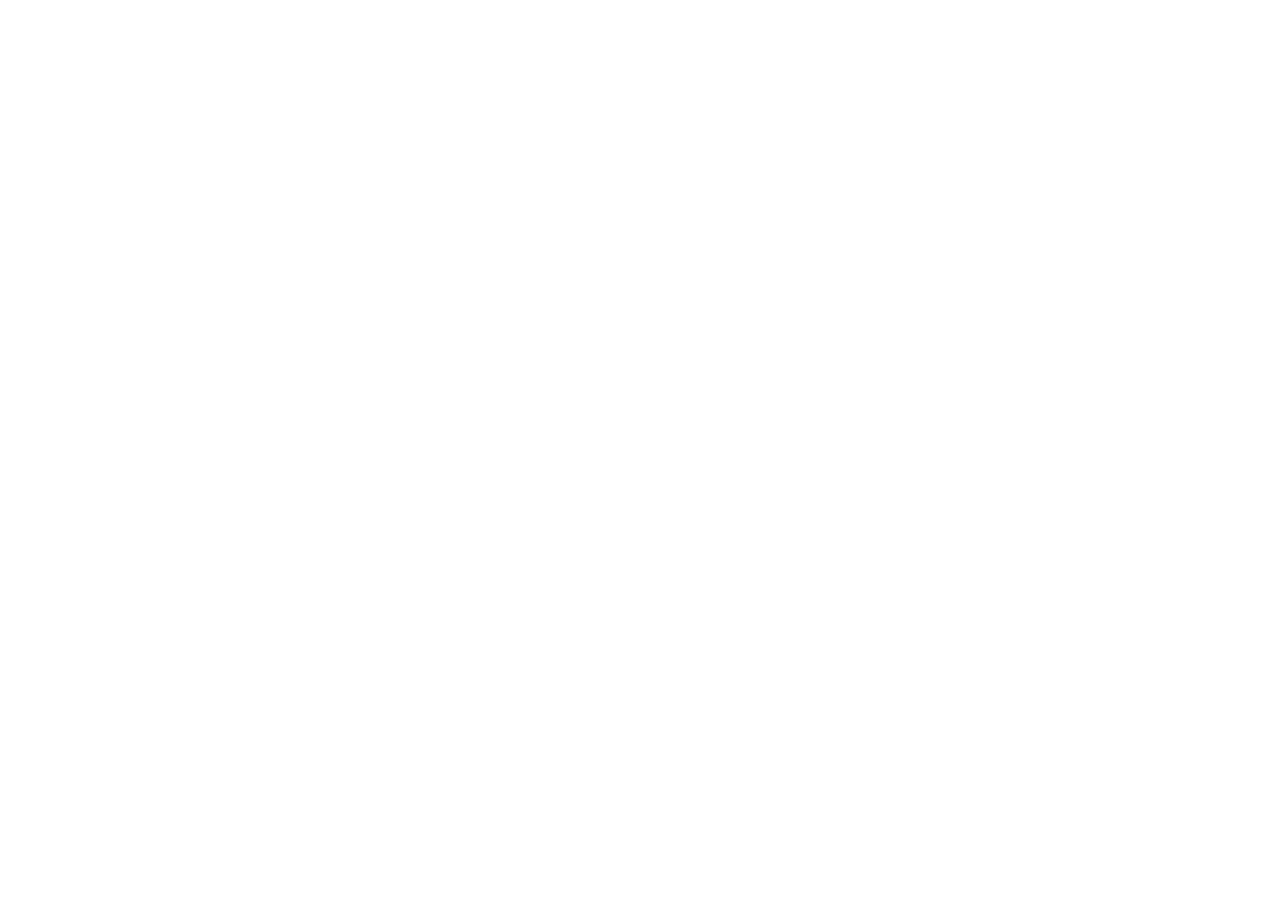
==== index.html @ 57a1e3ef "Initial push of OHG app files" ====
<!DOCTYPE html>
<html lang="en">
<head>
    <meta charset="UTF-8">
    <meta name="viewport" content="width=device-width, initial-scale=1.0">
    <title>Oaken Hollow Games</title>
</head>
<body>
    
</body>
</html>
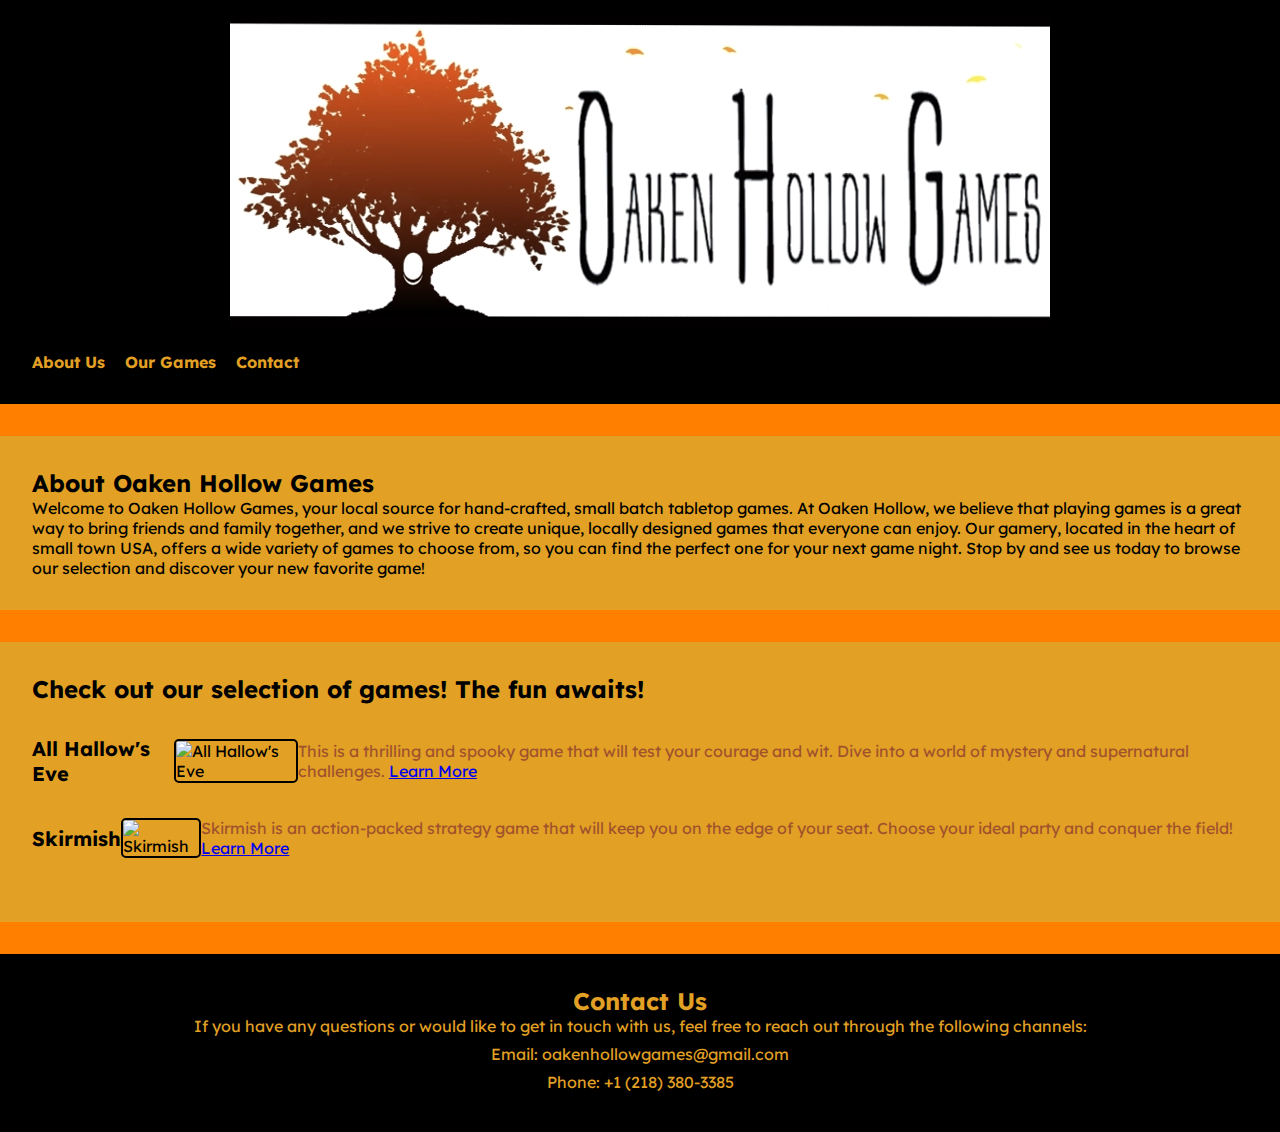
==== commit 2125a798: "Updated HTML and CSS files for the OHG landing page" ====
--- a/index.html
+++ b/index.html
@@ -1,11 +1,60 @@
 <!DOCTYPE html>
 <html lang="en">
 <head>
-    <meta charset="UTF-8">
-    <meta name="viewport" content="width=device-width, initial-scale=1.0">
+    <meta charset="utf-8">
+    <meta name="viewport" content="width=device-width, initial-scale=1">
+    <link href='https://fonts.googleapis.com/css?family=Lexend' rel='stylesheet'>
+    <link href="https://cdn.jsdelivr.net/npm/bootstrap@5.1.3/dist/css/bootstrap.min.css" rel="stylesheet" integrity="sha384-1BmE4kWBq78iYhFldvKuhfTAU6auU8tT94WrHftjDbrCEXSU1oBoqyl2QvZ6jIW3" crossorigin="anonymous">
+    <link rel="stylesheet" type="text/css" href="assets/style.css">
     <title>Oaken Hollow Games</title>
 </head>
+
 <body>
-    
+    <div class="container">
+        <header>
+            <h1><img src="./assets/Oaken Hollow Games.jpg" alt="Oaken Hollow Games"></h1>
+            <nav>
+                <ul>
+                    <li><a href="#about" style="justify-content:center";>About Us</a></li>
+                    <li><a href="#games" style="justify-content:center";>Our Games</a></li>
+                    <li><a href="#contact" style="justify-content:center";>Contact</a></li>
+                </ul>
+            </nav>
+        </header>
+        
+        <section id="about">
+            <h2>About Oaken Hollow Games</h2>
+            <p>Welcome to Oaken Hollow Games, your local source for hand-crafted, small batch tabletop games. At Oaken Hollow, we believe that playing games is a great way to bring friends and family together, and we strive to create unique, locally designed games that everyone can enjoy. Our gamery, located in the heart of small town USA, offers a wide variety of games to choose from, so you can find the perfect one for your next game night. Stop by and see us today to browse our selection and discover your new favorite game!</p>
+        </section>
+
+        <section id="games">
+            <h2>Check out our selection of games! The fun awaits!</h2>
+            <article class="game">
+                <h3 class="gameName">All Hallow's Eve</h3>
+                <img src="./assets/all_hallows_eve.jpg" alt="All Hallow's Eve">
+                <p>This is a thrilling and spooky game that will test your courage and wit. Dive into a world of mystery and supernatural challenges. <a href="all_hallows_eve.html">Learn More</a></p>
+            </article>
+
+            <article class="game">
+                <h3 class="gameName">Skirmish</h3>
+                <img src="./assets/skirmish.jpg" alt="Skirmish">
+                <p>Skirmish is an action-packed strategy game that will keep you on the edge of your seat. Choose your ideal party and conquer the field! <a href="skirmish.html">Learn More</a></p>
+            </article>
+        </section>
+    </div>
+
+    <footer id="contact">
+        <div class="container">
+            <h2>Contact Us</h2>
+            <p>If you have any questions or would like to get in touch with us, feel free to reach out through the following channels:</p>
+            <ul>
+                <li>Email: <a href="mailto:oakenhollowgames@gmail.com">oakenhollowgames@gmail.com</a></li>
+                <li>Phone: +1 (218) 380-3385</li>
+            </ul>
+        </div>
+    </footer>
+
+    <script src="https://cdn.jsdelivr.net/npm/@popperjs/core@2.10.2/dist/umd/popper.min.js" integrity="sha384-7+zCNj/IqJ95wo16oMtfsKbZ9ccEh31eOz1HGyDuCQ6wgnyJNSYdrPa03rtR1zdB" crossorigin="anonymous"></script>
+    <script src="https://cdn.jsdelivr.net/npm/bootstrap@5.1.3/dist/js/bootstrap.min.js" integrity="sha384-QJHtvGhmr9XOIpI6YVutG+2QOK9T+ZnN4kzFN1RtK3zEFEIsxhlmWl5/YESvpZ13" crossorigin="anonymous"></script>
 </body>
-</html>+</html>
--- a/assets/style.css
+++ b/assets/style.css
@@ -0,0 +1,134 @@
+* {
+    margin: 0;
+    padding: 0;
+    box-sizing: border-box;
+}
+
+body {
+    background-color: rgb(255, 128, 0);
+    font-family: 'Lexend', sans-serif;
+}
+
+header {
+    background-color: black;
+    color: white;
+    text-align: center;
+    padding: 1rem;
+}
+
+header h1 {
+    font-size: 2rem;
+}
+
+nav {
+    background-color: black;
+    display: flex;
+    justify-content: space-between;
+    align-items: center;
+    padding: 1rem;
+}
+
+nav button#menu-toggle {
+    display: none;
+    background: none;
+    border: none;
+    font-size: 1.5rem;
+    color: rgb(226, 160, 36);
+    cursor: pointer;
+}
+
+nav ul {
+    list-style: none;
+    display: flex;
+    justify-content: center;
+    align-items: center;
+    text-align: center;
+}
+
+nav ul li {
+    margin-right: 20px;
+}
+
+nav ul li a {
+    text-decoration: none;
+    color: rgb(226, 160, 36);
+    font-weight: bold;
+}
+
+@media screen and (max-width: 768px) {
+    nav button#menu-toggle {
+        display: block;
+    }
+
+    nav ul {
+        display: none;
+        flex-direction: column;
+        text-align: center;
+        position: absolute;
+        top: 70px;
+        left: 0;
+        width: 100%;
+        background-color: black;
+    }
+
+    nav ul.active {
+        display: flex;
+    }
+
+    nav ul li {
+        margin: 10px 0;
+    }
+}
+
+section {
+    margin: 2rem 0;
+    padding: 2rem;
+    background-color: rgb(226, 160, 36);
+}
+
+section h2 {
+    color: black;
+    font-size: 1.5rem;
+}
+
+.game {
+    margin: 2rem 0;
+    display: flex;
+    justify-content: space-between;
+    align-items: center;
+}
+
+.game img {
+    max-width: 200px;
+    border: 2px solid black;
+    border-radius: 5px;
+}
+
+.gameName {
+    color: black;
+    font-size: 1.25rem;
+}
+
+.game p {
+    color: sienna;
+}
+
+footer {
+    background-color: black;
+    color: rgb(226, 160, 36);
+    text-align: center;
+    padding: 2rem;
+}
+
+footer ul {
+    list-style: none;
+}
+
+footer ul li {
+    margin: 0.5rem 0;
+}
+
+footer a {
+    color: rgb(226, 160, 36);
+    text-decoration: none;
+}
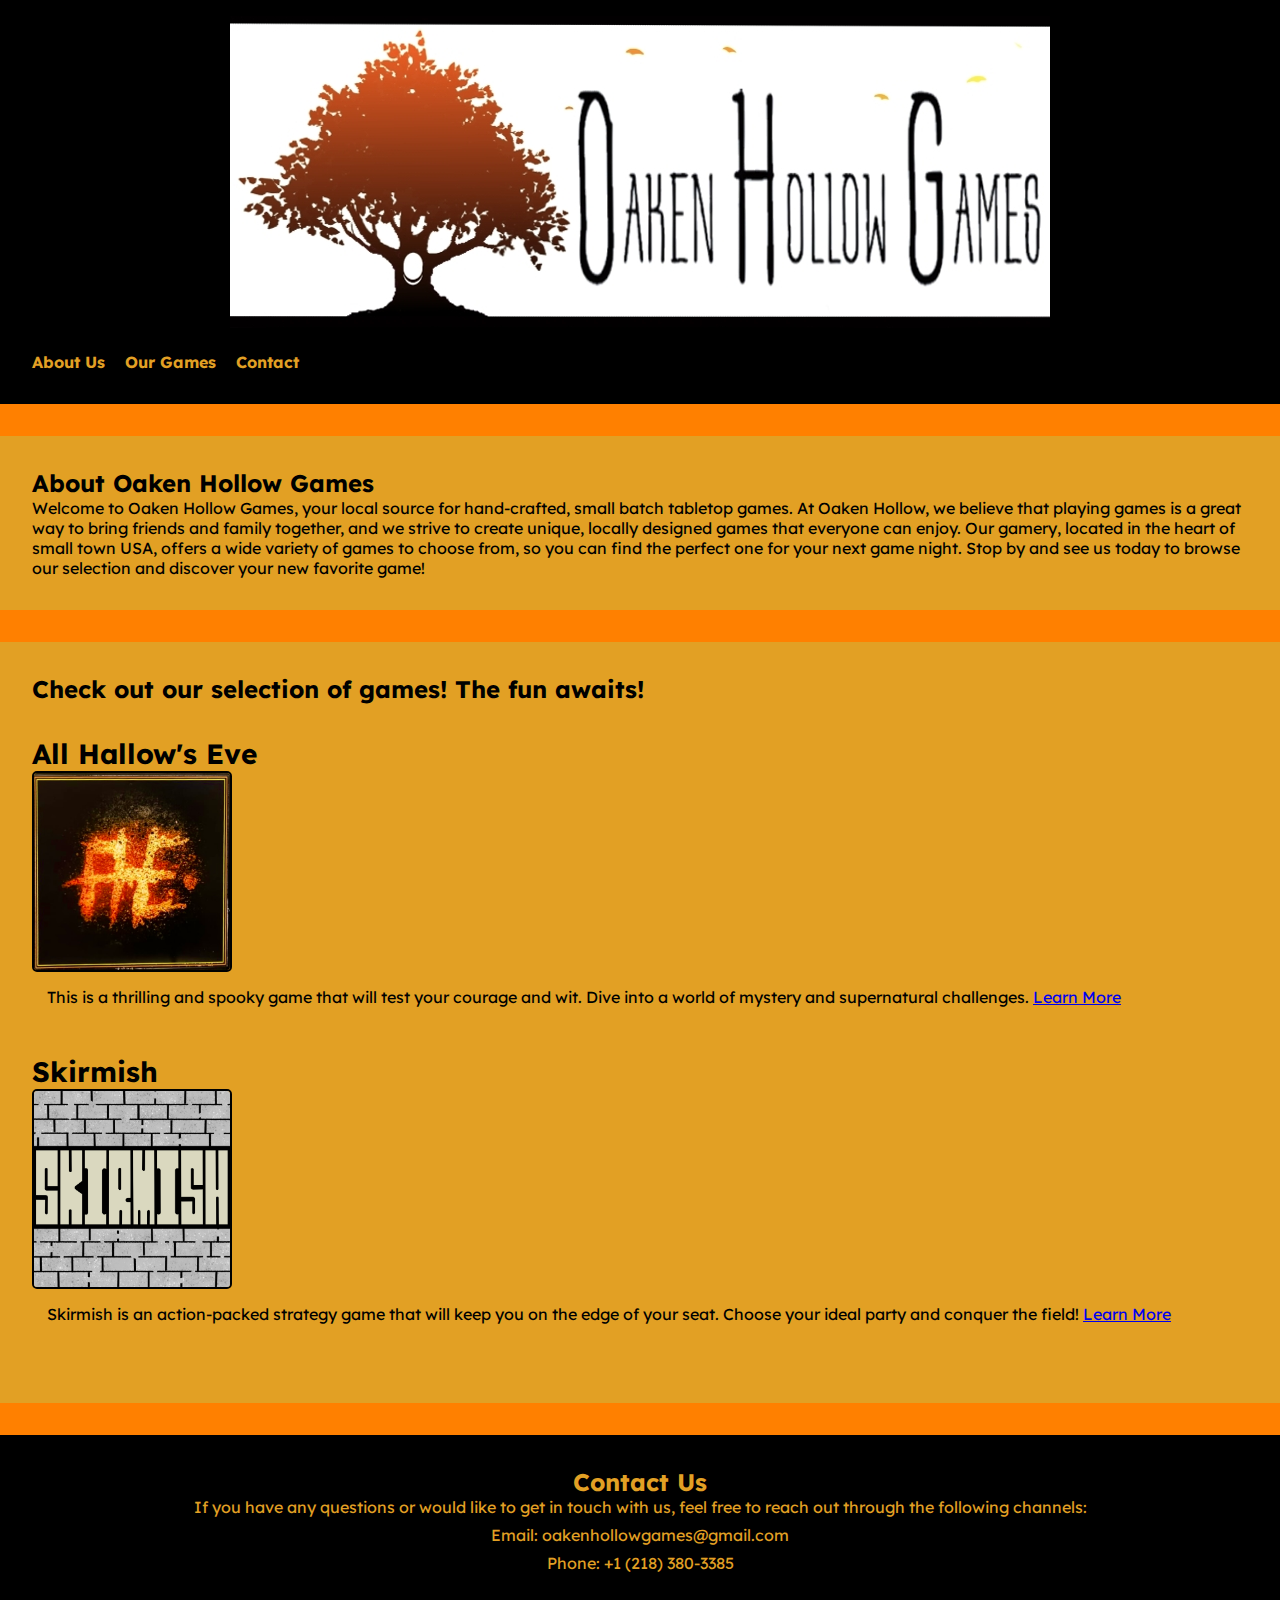
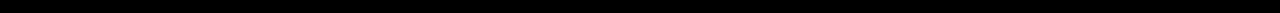
==== commit 358cd42d: "Updated game images and aligned game paragraph description" ====
--- a/index.html
+++ b/index.html
@@ -5,19 +5,19 @@
     <meta name="viewport" content="width=device-width, initial-scale=1">
     <link href='https://fonts.googleapis.com/css?family=Lexend' rel='stylesheet'>
     <link href="https://cdn.jsdelivr.net/npm/bootstrap@5.1.3/dist/css/bootstrap.min.css" rel="stylesheet" integrity="sha384-1BmE4kWBq78iYhFldvKuhfTAU6auU8tT94WrHftjDbrCEXSU1oBoqyl2QvZ6jIW3" crossorigin="anonymous">
-    <link rel="stylesheet" type="text/css" href="assets/style.css">
+    <link rel="stylesheet" type="text/css" href="./assets/style.css">
     <title>Oaken Hollow Games</title>
 </head>
 
 <body>
     <div class="container">
         <header>
-            <h1><img src="./assets/Oaken Hollow Games.jpg" alt="Oaken Hollow Games"></h1>
+            <h1><img src="./images/Oaken Hollow Games.jpg" alt="Oaken Hollow Games"></h1>
             <nav>
                 <ul>
-                    <li><a href="#about" style="justify-content:center";>About Us</a></li>
-                    <li><a href="#games" style="justify-content:center";>Our Games</a></li>
-                    <li><a href="#contact" style="justify-content:center";>Contact</a></li>
+                    <li><a href="#about">About Us</a></li>
+                    <li><a href="#games">Our Games</a></li>
+                    <li><a href="#contact">Contact</a></li>
                 </ul>
             </nav>
         </header>
@@ -31,13 +31,13 @@
             <h2>Check out our selection of games! The fun awaits!</h2>
             <article class="game">
                 <h3 class="gameName">All Hallow's Eve</h3>
-                <img src="./assets/all_hallows_eve.jpg" alt="All Hallow's Eve">
+                <img src="./images/allHollowsEve.jpg" alt="All Hallow's Eve">
                 <p>This is a thrilling and spooky game that will test your courage and wit. Dive into a world of mystery and supernatural challenges. <a href="all_hallows_eve.html">Learn More</a></p>
             </article>
 
             <article class="game">
                 <h3 class="gameName">Skirmish</h3>
-                <img src="./assets/skirmish.jpg" alt="Skirmish">
+                <img src="./images/skirmish.jpg" alt="Skirmish">
                 <p>Skirmish is an action-packed strategy game that will keep you on the edge of your seat. Choose your ideal party and conquer the field! <a href="skirmish.html">Learn More</a></p>
             </article>
         </section>
@@ -56,5 +56,14 @@
 
     <script src="https://cdn.jsdelivr.net/npm/@popperjs/core@2.10.2/dist/umd/popper.min.js" integrity="sha384-7+zCNj/IqJ95wo16oMtfsKbZ9ccEh31eOz1HGyDuCQ6wgnyJNSYdrPa03rtR1zdB" crossorigin="anonymous"></script>
     <script src="https://cdn.jsdelivr.net/npm/bootstrap@5.1.3/dist/js/bootstrap.min.js" integrity="sha384-QJHtvGhmr9XOIpI6YVutG+2QOK9T+ZnN4kzFN1RtK3zEFEIsxhlmWl5/YESvpZ13" crossorigin="anonymous"></script>
+    <script src="./assets/script.js"></script>
+    <script>
+        const menuToggle = document.getElementById("menu-toggle");
+        const menu = document.getElementById("menu");
+    
+        menuToggle.addEventListener("click", () => {
+            menu.classList.toggle("active");
+        });
+    </script>
 </body>
 </html>
--- a/assets/style.css
+++ b/assets/style.css
@@ -20,6 +20,11 @@
     font-size: 2rem;
 }
 
+header h1 img {
+    max-width: 100%;
+    height: auto;
+}
+
 nav {
     background-color: black;
     display: flex;
@@ -40,9 +45,7 @@
 nav ul {
     list-style: none;
     display: flex;
-    justify-content: center;
-    align-items: center;
-    text-align: center;
+    align-items: center; 
 }
 
 nav ul li {
@@ -61,10 +64,10 @@
     }
 
     nav ul {
-        display: none;
+        display: flex;
         flex-direction: column;
         text-align: center;
-        position: absolute;
+        position: bottom;
         top: 70px;
         left: 0;
         width: 100%;
@@ -94,8 +97,9 @@
 .game {
     margin: 2rem 0;
     display: flex;
+    flex-direction: column;
     justify-content: space-between;
-    align-items: center;
+    align-items: flex-start;
 }
 
 .game img {
@@ -106,11 +110,12 @@
 
 .gameName {
     color: black;
-    font-size: 1.25rem;
+    font-size: 1.75rem;
 }
 
 .game p {
-    color: sienna;
+    color: black;
+    padding: 15px;
 }
 
 footer {
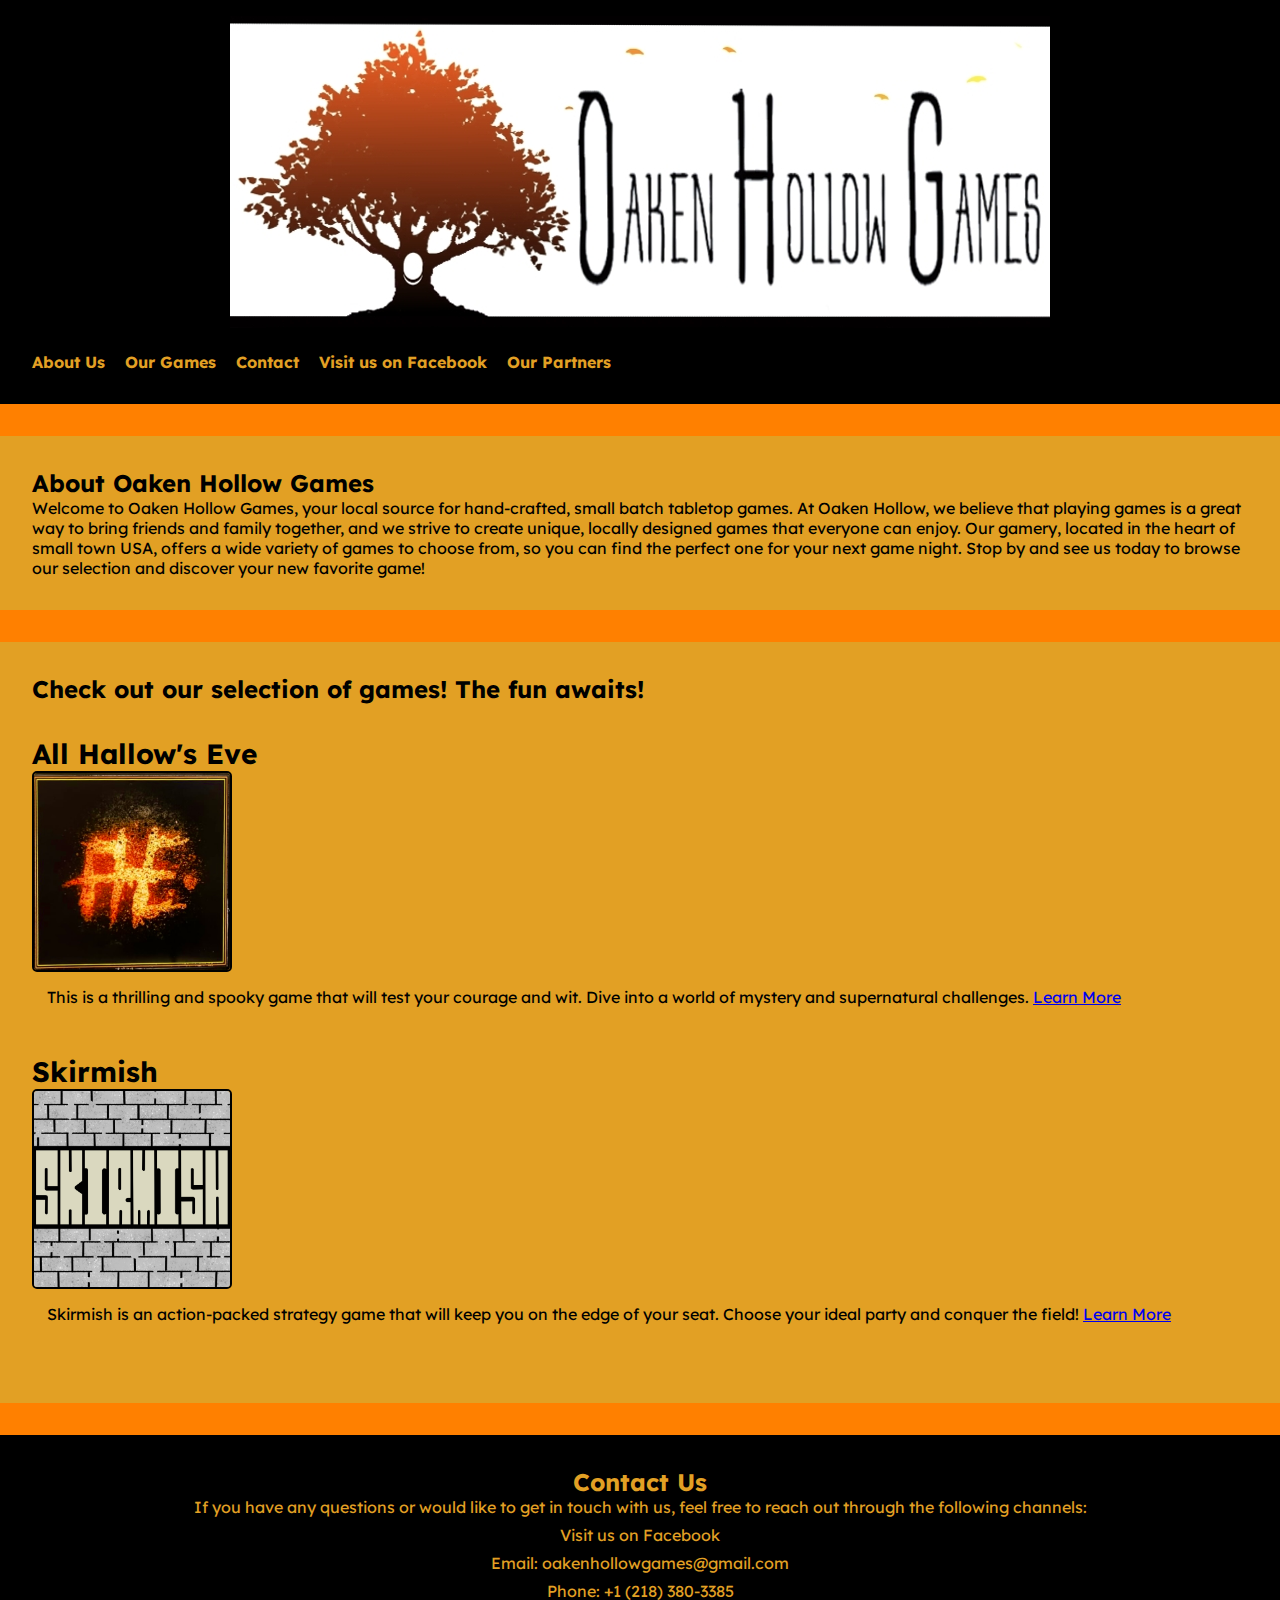
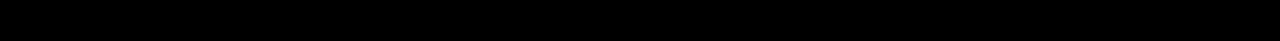
==== commit 3169af62: "Links to Facebook group and GamePlayStay under partnership and purchase link on product pages" ====
--- a/index.html
+++ b/index.html
@@ -18,6 +18,8 @@
                     <li><a href="#about">About Us</a></li>
                     <li><a href="#games">Our Games</a></li>
                     <li><a href="#contact">Contact</a></li>
+                    <li><a href= "https://www.facebook.com/groups/573633010576782" target="_blank">Visit us on Facebook</a></li>
+                    <li><a href= "https://gameplaystay.com/" target= "_blank">Our Partners</a></li>
                 </ul>
             </nav>
         </header>
@@ -32,7 +34,7 @@
             <article class="game">
                 <h3 class="gameName">All Hallow's Eve</h3>
                 <img src="./images/allHollowsEve.jpg" alt="All Hallow's Eve">
-                <p>This is a thrilling and spooky game that will test your courage and wit. Dive into a world of mystery and supernatural challenges. <a href="all_hallows_eve.html">Learn More</a></p>
+                <p>This is a thrilling and spooky game that will test your courage and wit. Dive into a world of mystery and supernatural challenges. <a href="allHallowsEve.html">Learn More</a></p>
             </article>
 
             <article class="game">
@@ -48,6 +50,7 @@
             <h2>Contact Us</h2>
             <p>If you have any questions or would like to get in touch with us, feel free to reach out through the following channels:</p>
             <ul>
+                <li><a href= "https://www.facebook.com/groups/573633010576782" target="_blank">Visit us on Facebook</a></li>
                 <li>Email: <a href="mailto:oakenhollowgames@gmail.com">oakenhollowgames@gmail.com</a></li>
                 <li>Phone: +1 (218) 380-3385</li>
             </ul>
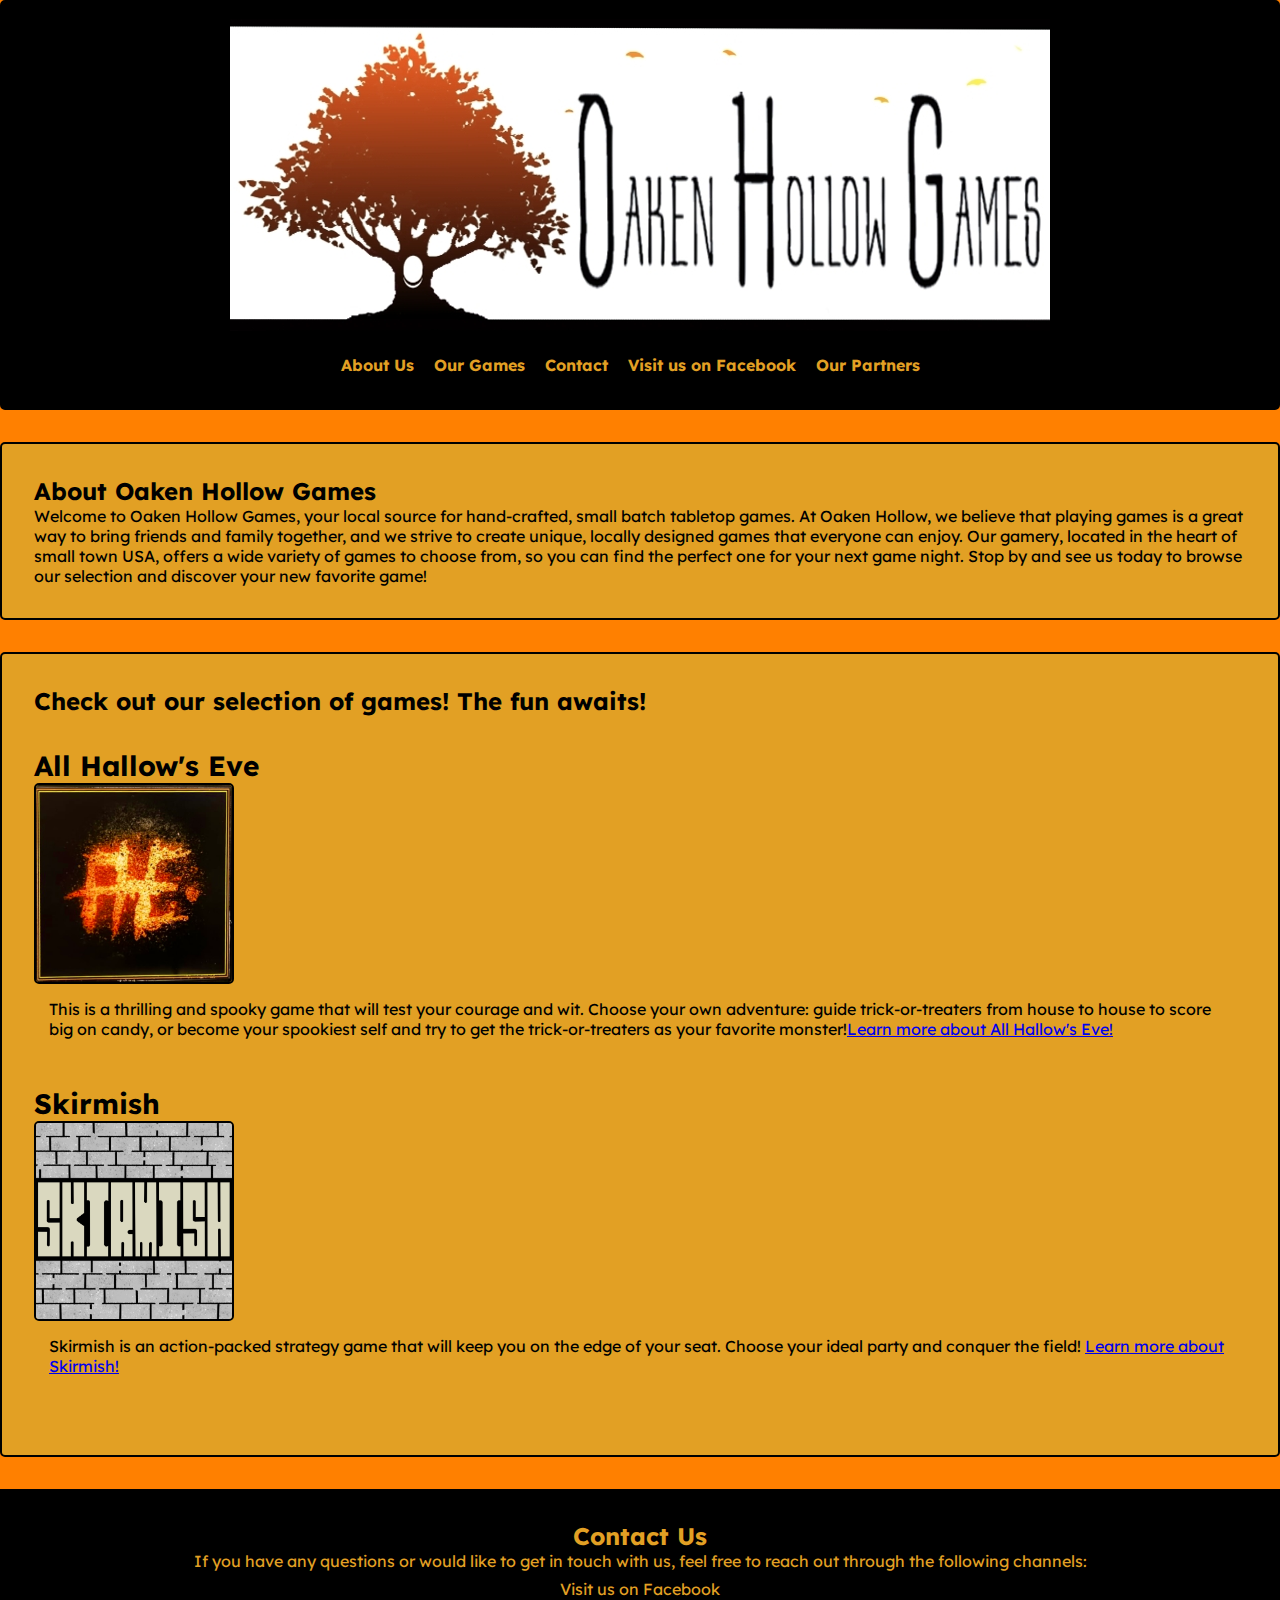
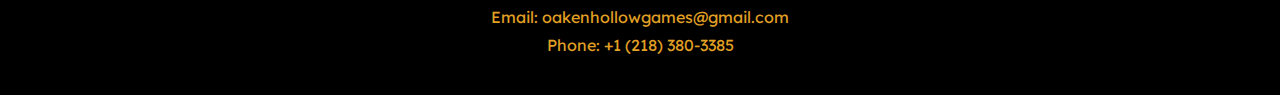
==== commit 0d9b73fb: "Updated AHE description" ====
--- a/index.html
+++ b/index.html
@@ -7,6 +7,7 @@
     <link href="https://cdn.jsdelivr.net/npm/bootstrap@5.1.3/dist/css/bootstrap.min.css" rel="stylesheet" integrity="sha384-1BmE4kWBq78iYhFldvKuhfTAU6auU8tT94WrHftjDbrCEXSU1oBoqyl2QvZ6jIW3" crossorigin="anonymous">
     <link rel="stylesheet" type="text/css" href="./assets/style.css">
     <title>Oaken Hollow Games</title>
+    <script src="./assets/script.js"></script>
 </head>
 
 <body>
@@ -34,13 +35,13 @@
             <article class="game">
                 <h3 class="gameName">All Hallow's Eve</h3>
                 <img src="./images/allHollowsEve.jpg" alt="All Hallow's Eve">
-                <p>This is a thrilling and spooky game that will test your courage and wit. Dive into a world of mystery and supernatural challenges. <a href="allHallowsEve.html">Learn More</a></p>
+                <p>This is a thrilling and spooky game that will test your courage and wit. Choose your own adventure: guide trick-or-treaters from house to house to score big on candy, or become your spookiest self and try to get the trick-or-treaters as your favorite monster!<a href="allHallowsEve.html">Learn more about All Hallow's Eve!</a></p>
             </article>
 
             <article class="game">
                 <h3 class="gameName">Skirmish</h3>
                 <img src="./images/skirmish.jpg" alt="Skirmish">
-                <p>Skirmish is an action-packed strategy game that will keep you on the edge of your seat. Choose your ideal party and conquer the field! <a href="skirmish.html">Learn More</a></p>
+                <p>Skirmish is an action-packed strategy game that will keep you on the edge of your seat. Choose your ideal party and conquer the field! <a href="skirmish.html">Learn more about Skirmish!</a></p>
             </article>
         </section>
     </div>
@@ -59,14 +60,5 @@
 
     <script src="https://cdn.jsdelivr.net/npm/@popperjs/core@2.10.2/dist/umd/popper.min.js" integrity="sha384-7+zCNj/IqJ95wo16oMtfsKbZ9ccEh31eOz1HGyDuCQ6wgnyJNSYdrPa03rtR1zdB" crossorigin="anonymous"></script>
     <script src="https://cdn.jsdelivr.net/npm/bootstrap@5.1.3/dist/js/bootstrap.min.js" integrity="sha384-QJHtvGhmr9XOIpI6YVutG+2QOK9T+ZnN4kzFN1RtK3zEFEIsxhlmWl5/YESvpZ13" crossorigin="anonymous"></script>
-    <script src="./assets/script.js"></script>
-    <script>
-        const menuToggle = document.getElementById("menu-toggle");
-        const menu = document.getElementById("menu");
-    
-        menuToggle.addEventListener("click", () => {
-            menu.classList.toggle("active");
-        });
-    </script>
 </body>
 </html>
--- a/assets/style.css
+++ b/assets/style.css
@@ -14,6 +14,9 @@
     color: white;
     text-align: center;
     padding: 1rem;
+    border-radius: 5px;
+    border: solid;
+    border-color: black;
 }
 
 header h1 {
@@ -28,7 +31,7 @@
 nav {
     background-color: black;
     display: flex;
-    justify-content: space-between;
+    justify-content: center;
     align-items: center;
     padding: 1rem;
 }
@@ -87,6 +90,8 @@
     margin: 2rem 0;
     padding: 2rem;
     background-color: rgb(226, 160, 36);
+    border: solid 2px;
+    border-radius: 5px;
 }
 
 section h2 {
@@ -100,6 +105,7 @@
     flex-direction: column;
     justify-content: space-between;
     align-items: flex-start;
+    
 }
 
 .game img {
